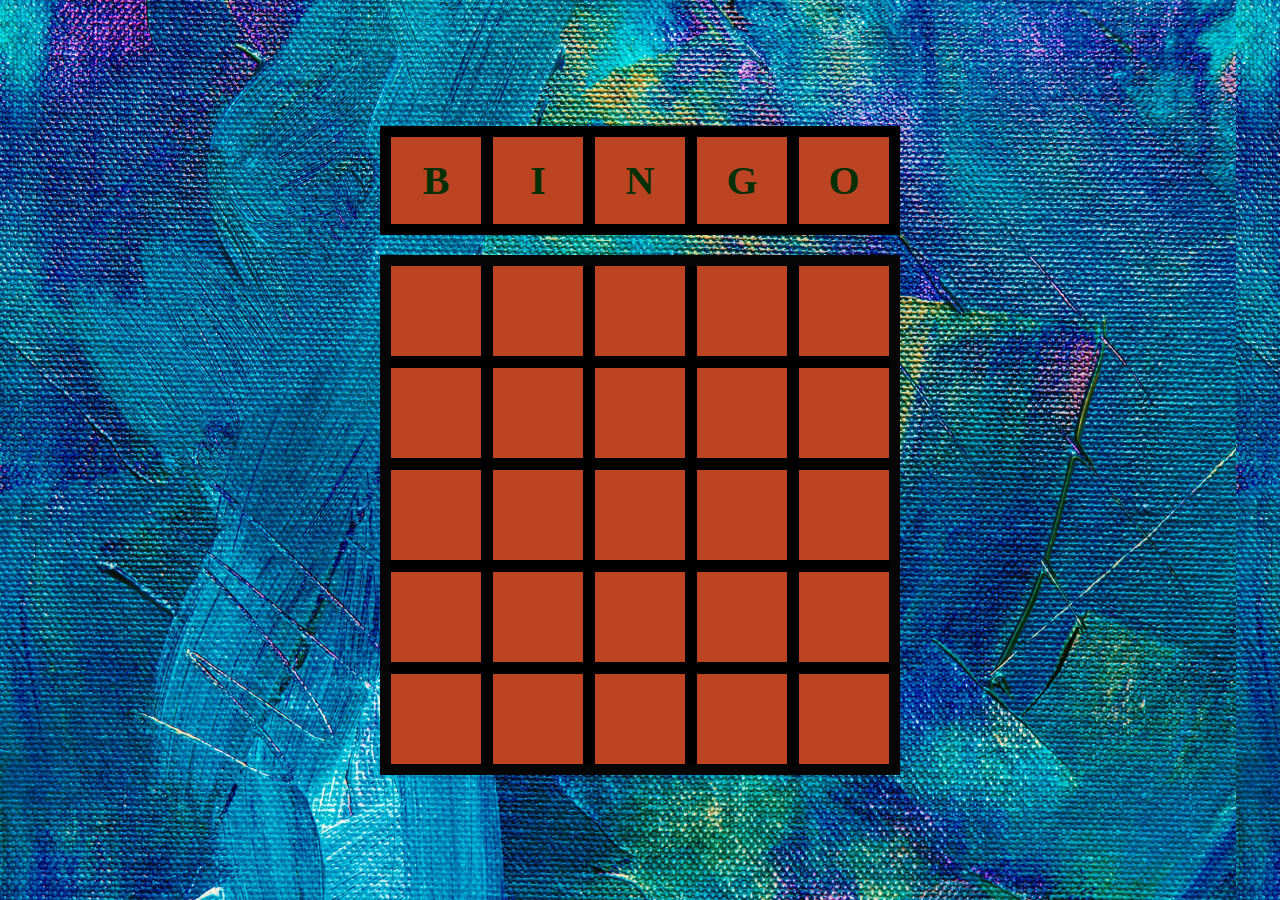
==== index.html @ d523e2b8 "Add files via upload" ====
<!DOCTYPE html>
<html>
<head>
    <link rel="stylesheet" type="text/css" href="index.css">
</head>
<body>
    <div class="bingo-container">
        <div class="grid-item">B</div>
        <div class="grid-item">I</div>
        <div class="grid-item">N</div>
        <div class="grid-item">G</div>
        <div class="grid-item">O</div>
    </div>    
    <div class="grid-container" id="grid-container">        
    </div>

    <script src="index.js"></script>
</body>
</html>
---- index.css ----
body {
    display: flex;
    flex-direction: column;
    justify-content: center;
    align-items: center;
    min-height: 100vh;
    margin: 0;
    background:url('abc.jpg');
    background-repeat:repeat;
    background-attachment: scroll;
    background-size:contain;   
    user-select: none;
}

.bingo-container {
    display: grid;
    grid-template-columns: repeat(5, 1fr);
    gap: 10px;
    width: 500px;
    margin-bottom: 20px;
    background-color: black;
    border: 10px solid black;
}

.grid-container {
    display: grid;
    grid-template-columns: repeat(5, 1fr);
    grid-template-rows: repeat(5, 1fr);
    gap: 10px;
    width: 500px;
    height: 500px;
    
    background-color:black; 
    border: 10px solid rgb(6, 6, 6);
    
}
.grid-item {
    display: flex;
    justify-content: center;
    align-items: center;
    border: 1px solid black;
    background-color: #bd4423;
    padding: 20px;
    text-align: center;

    color: rgb(3, 48, 6);
    font-size: 40px;
    font-weight: bold;
}
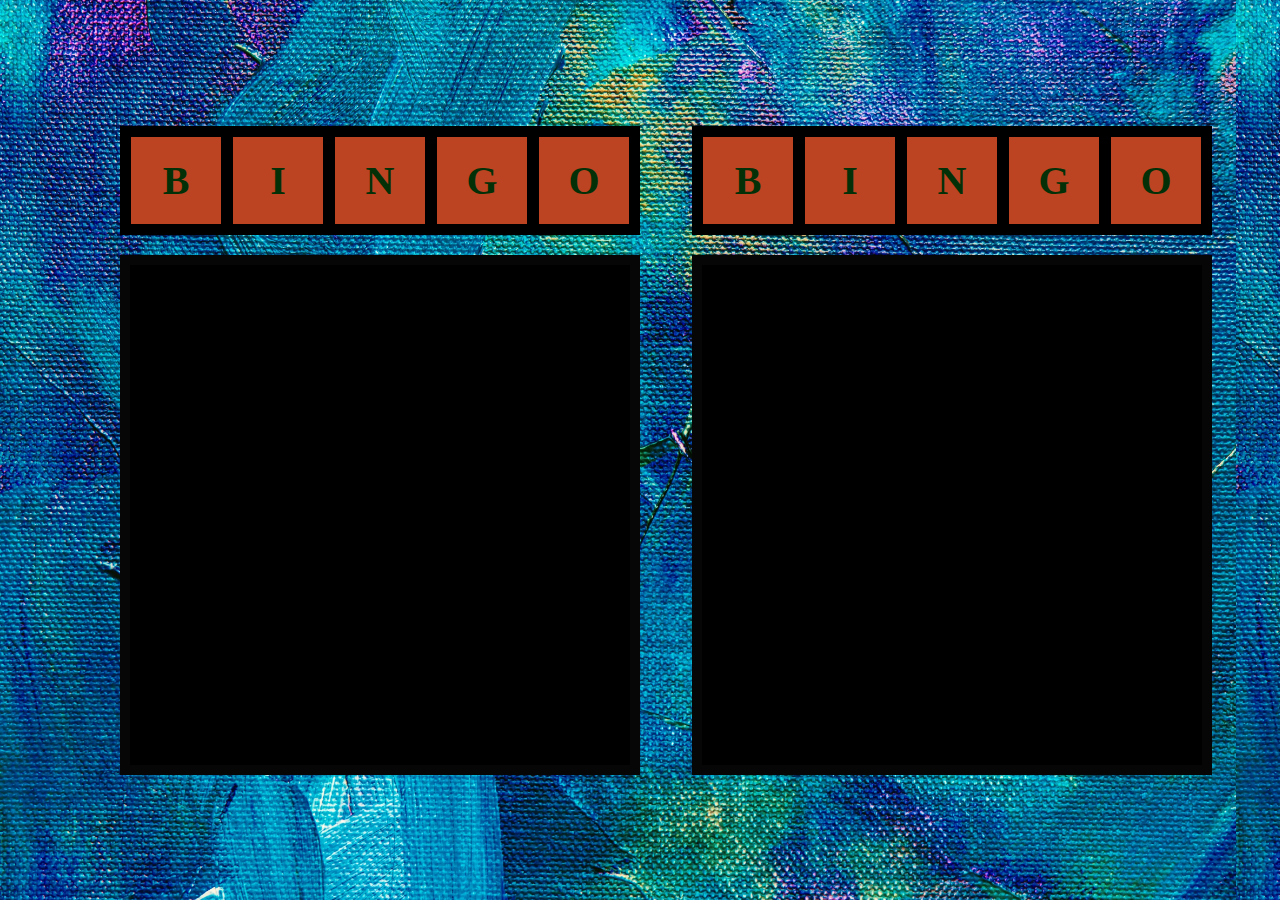
==== commit afa8a6b2: "Update index.html" ====
--- a/index.html
+++ b/index.html
@@ -4,16 +4,32 @@
     <link rel="stylesheet" type="text/css" href="index.css">
 </head>
 <body>
-    <div class="bingo-container">
-        <div class="grid-item">B</div>
-        <div class="grid-item">I</div>
-        <div class="grid-item">N</div>
-        <div class="grid-item">G</div>
-        <div class="grid-item">O</div>
-    </div>    
-    <div class="grid-container" id="grid-container">        
+    <div class="players-container">
+        <!-- Player1 -->
+        <div class="player">
+            <div class="bingo-container" id="bingo_player1">
+                <div class="grid-item1">B</div>
+                <div class="grid-item1">I</div>
+                <div class="grid-item1">N</div>
+                <div class="grid-item1">G</div>
+                <div class="grid-item1">O</div>
+            </div>    
+            <div class="grid-container" id="grid-container1">        
+            </div>
+        </div>
+        <!-- Player2 -->
+        <div class="player">
+            <div class="bingo-container" id="bingo_player2">
+                <div class="grid-item2">B</div>
+                <div class="grid-item2">I</div>
+                <div class="grid-item2">N</div>
+                <div class="grid-item2">G</div>
+                <div class="grid-item2">O</div>
+            </div>    
+            <div class="grid-container" id="grid-container2">        
+            </div>
+        </div>
     </div>
-
     <script src="index.js"></script>
 </body>
-</html>+</html>
--- a/index.css
+++ b/index.css
@@ -26,15 +26,25 @@
     display: grid;
     grid-template-columns: repeat(5, 1fr);
     grid-template-rows: repeat(5, 1fr);
-    gap: 10px;
+    gap: 5px;
     width: 500px;
     height: 500px;
     
     background-color:black; 
     border: 10px solid rgb(6, 6, 6);
-    
 }
-.grid-item {
+
+.players-container{
+    display: flex;
+    justify-content: space-between;
+}
+
+.player{
+    width: 45%;
+    box-sizing: border-box;
+}
+
+.grid-item , .grid-item1 , .grid-item2{
     display: flex;
     justify-content: center;
     align-items: center;
@@ -46,4 +56,4 @@
     color: rgb(3, 48, 6);
     font-size: 40px;
     font-weight: bold;
-}+}
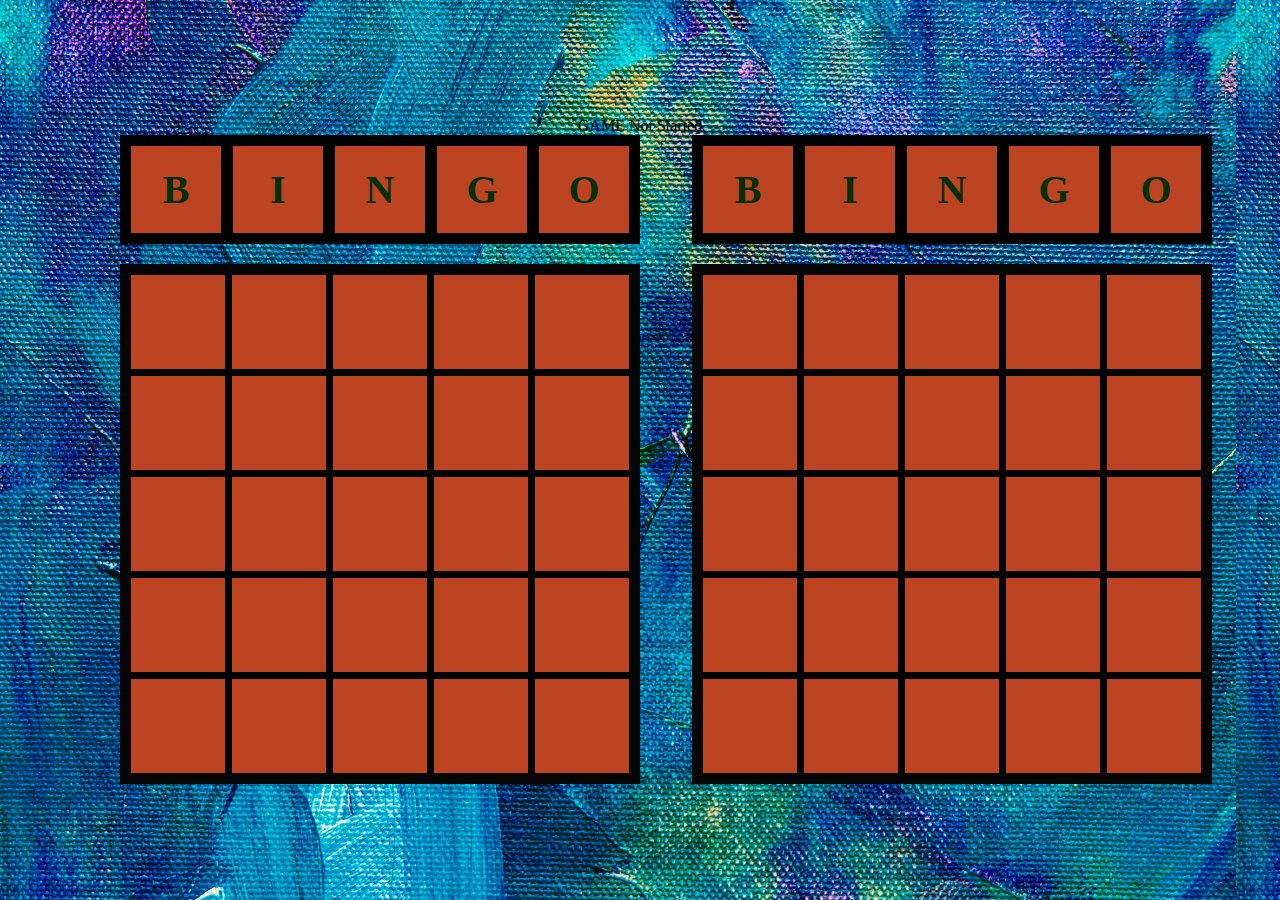
==== commit a4636cb9: "Update index.html" ====
--- a/index.html
+++ b/index.html
@@ -4,9 +4,11 @@
     <link rel="stylesheet" type="text/css" href="index.css">
 </head>
 <body>
+    <span id="current-player-name"></span>
     <div class="players-container">
         <!-- Player1 -->
         <div class="player">
+            <span id="player1-name" class="player-name">Player 1</span>
             <div class="bingo-container" id="bingo_player1">
                 <div class="grid-item1">B</div>
                 <div class="grid-item1">I</div>
@@ -19,6 +21,7 @@
         </div>
         <!-- Player2 -->
         <div class="player">
+            <span id="player2-name" class="player-name">Player 2</span>
             <div class="bingo-container" id="bingo_player2">
                 <div class="grid-item2">B</div>
                 <div class="grid-item2">I</div>
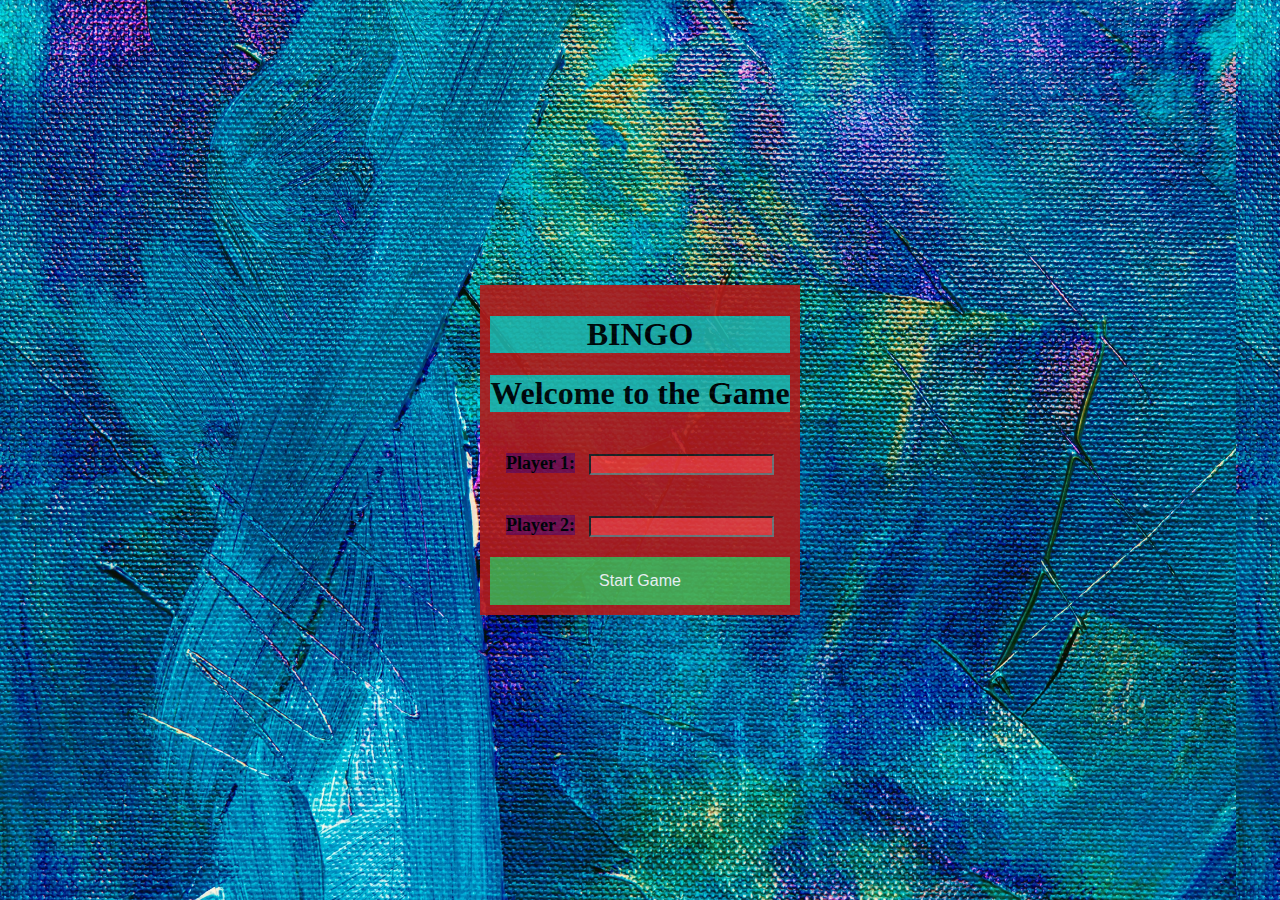
==== commit df067853: "Rename index1.html to index.html" ====
--- a/index.html
+++ b/index.html
@@ -1,38 +1,24 @@
-<!DOCTYPE html>
-<html>
-<head>
-    <link rel="stylesheet" type="text/css" href="index.css">
-</head>
-<body>
-    <span id="current-player-name"></span>
-    <div class="players-container">
-        <!-- Player1 -->
-        <div class="player">
-            <span id="player1-name" class="player-name">Player 1</span>
-            <div class="bingo-container" id="bingo_player1">
-                <div class="grid-item1">B</div>
-                <div class="grid-item1">I</div>
-                <div class="grid-item1">N</div>
-                <div class="grid-item1">G</div>
-                <div class="grid-item1">O</div>
-            </div>    
-            <div class="grid-container" id="grid-container1">        
-            </div>
-        </div>
-        <!-- Player2 -->
-        <div class="player">
-            <span id="player2-name" class="player-name">Player 2</span>
-            <div class="bingo-container" id="bingo_player2">
-                <div class="grid-item2">B</div>
-                <div class="grid-item2">I</div>
-                <div class="grid-item2">N</div>
-                <div class="grid-item2">G</div>
-                <div class="grid-item2">O</div>
-            </div>    
-            <div class="grid-container" id="grid-container2">        
-            </div>
-        </div>
-    </div>
-    <script src="index.js"></script>
-</body>
-</html>
+<!DOCTYPE html>
+<html>
+<head>
+    <link rel="stylesheet" type="text/css" href="index.css">
+</head>
+<body>
+    <div class="start-menu">
+        <h1>BINGO</h1>
+        <h1>Welcome to the Game</h1>
+        <form id="start-form">
+            <div class="player-in">
+                <label for="player1-name" class="player-label">Player 1:</label>
+                <input type="text" id="player1-name" name="player1-name" required>
+            </div>
+            <div class="player-in">
+                <label for="player2-name" class="player-label">Player 2:</label>
+                <input type="text" id="player2-name" name="player2-name" required>
+            </div>
+            <button type="submit">Start Game</button>
+        </form>
+    </div>
+    <script src="start.js"></script>
+</body>
+</html>
--- a/index.css
+++ b/index.css
@@ -42,6 +42,19 @@
 .player{
     width: 45%;
     box-sizing: border-box;
+    text-align: center;
+}
+
+.player-name {
+    font-size: 40px;
+    font-weight: bold;
+    color: #ede60d; 
+    margin-bottom: 10px;
+    text-align: center; 
+    background-color: black;
+    border:10px solid #3b0c7c;
+    padding: 10px;
+    display: inline-block;
 }
 
 .grid-item , .grid-item1 , .grid-item2{
@@ -57,3 +70,67 @@
     font-size: 40px;
     font-weight: bold;
 }
+
+#current-player-name {
+    display: block;
+    margin-bottom: 10px;
+    max-height: 100px;
+    font-size: 30px;
+    font-weight: bolder;
+    background-color: black;
+    color: red; 
+    padding: 20px;
+    border-radius: 5px;
+    text-align: center;
+}
+
+/* style HOME PAGE */
+.start-menu{
+    background-color: #b41b1b;
+    opacity: 0.9;
+    padding: 10px;
+}
+
+.player-label{
+    margin-right: 10px;
+    background-color: #7c0c4a;
+    font-size: large;
+    font-weight: bold;
+}
+
+h1{
+    font-weight: bold;
+    text-align: center;
+    background-color: lightseagreen;
+}
+
+button {
+    font-size: 16px;
+    color: white; 
+    background-color: #4CAF50; 
+    border: none;
+    padding: 15px 32px; 
+    text-align: center; 
+    text-decoration: none;
+    display: inline-block;
+    cursor: pointer; 
+    transition-duration: 0.4s; 
+}
+
+button:hover {
+    background-color: #45a049;
+}
+
+input{
+    background-color: #ed3838;
+}
+
+#start-form{
+    display: flex;
+    flex-direction: column;
+    align-content:space-between;
+}
+
+.player-in{
+    margin: 20px auto;
+}
